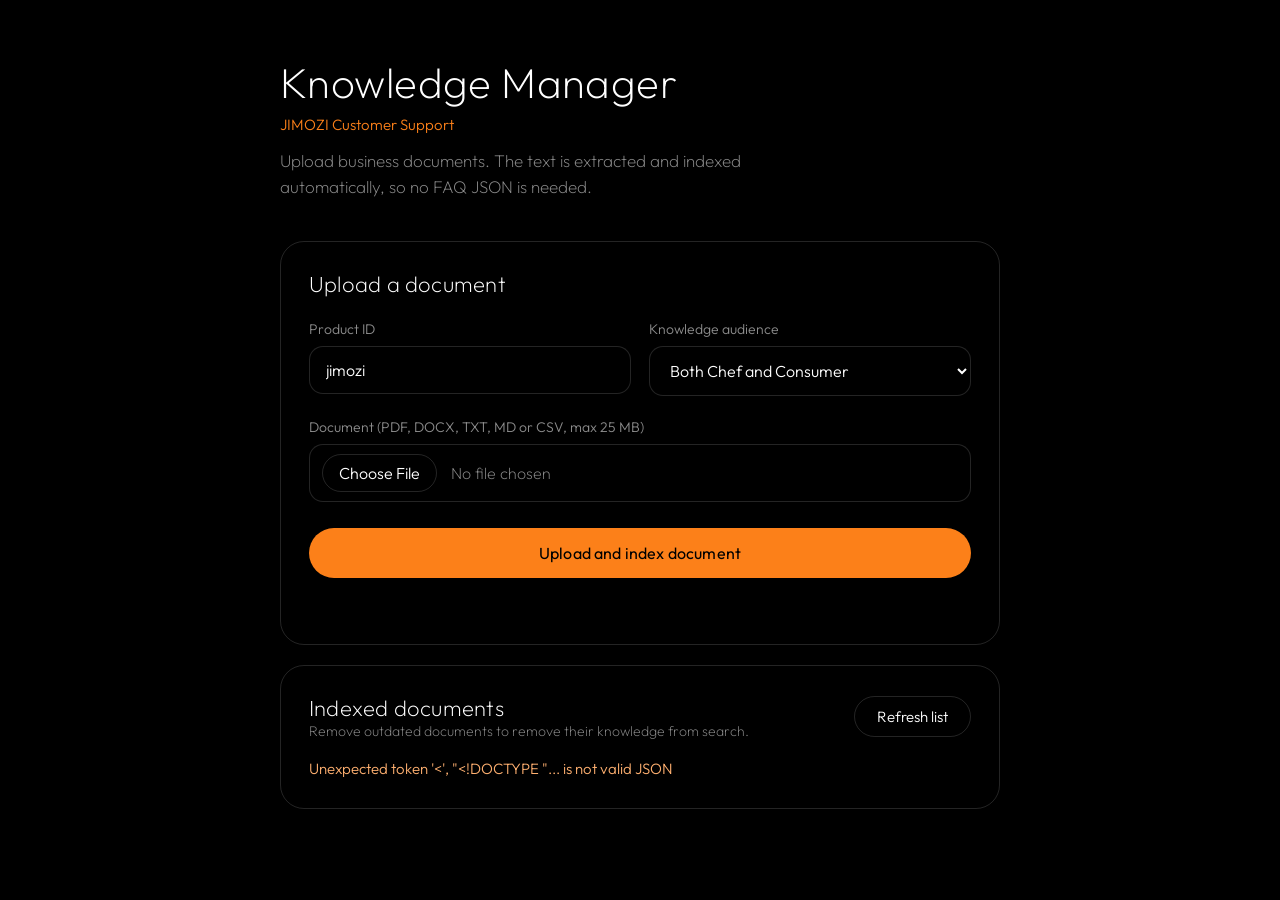
==== static/admin.html @ ab08d872 "second commit" ====
<!doctype html>
<html lang="en">
<head>
<meta charset="utf-8">
<meta name="viewport" content="width=device-width,initial-scale=1,viewport-fit=cover">
<title>JIMOZI Knowledge Manager</title>
<link rel="preconnect" href="https://fonts.googleapis.com">
<link rel="preconnect" href="https://fonts.gstatic.com" crossorigin>
<link href="https://fonts.googleapis.com/css2?family=Outfit:wght@100;200;300;400&display=swap" rel="stylesheet">
<link rel="stylesheet" href="/static/admin.css">
</head>
<body>

<header>
  <h1>Knowledge Manager</h1>
  <div class="brand">JIMOZI Customer Support</div>
  <p class="lead">Upload business documents. The text is extracted and indexed automatically, so no FAQ JSON is needed.</p>
</header>

<section class="panel">
  <h2>Upload a document</h2>
  <form id="uploadForm">
    <div class="grid">
      <div class="field">
        <label for="product">Product ID</label>
        <input id="product" value="jimozi" required pattern="[A-Za-z0-9_-]+">
      </div>
      <div class="field">
        <label for="audience">Knowledge audience</label>
        <select id="audience">
          <option value="both">Both Chef and Consumer</option>
          <option value="consumer">Consumer only</option>
          <option value="chef">Chef only</option>
        </select>
      </div>
    </div>
    <div class="field">
      <label for="file">Document (PDF, DOCX, TXT, MD or CSV, max 25 MB)</label>
      <input id="file" type="file" accept=".pdf,.docx,.txt,.md,.csv" required>
    </div>
    <button class="primary" id="uploadButton" type="submit">Upload and index document</button>
    <div id="uploadStatus" class="status" role="status" aria-live="polite"></div>
  </form>
</section>

<section class="panel">
  <div class="head">
    <div>
      <h2>Indexed documents</h2>
      <div class="muted small" class="mt6">Remove outdated documents to remove their knowledge from search.</div>
    </div>
    <button type="button" class="ghost" id="refreshButton">Refresh list</button>
  </div>
  <div id="documents" class="status muted" aria-live="polite">Loading…</div>
</section>

<script src="/static/admin.js" defer></script>
</body>
</html>
---- static/admin.css ----
:root{
  --orange:#FC8019;
  --orange-soft:#FFB070;
  --black:#000;
  --white:#fff;
  --muted:rgba(255,255,255,.55);
  --line:rgba(255,255,255,.14);
  --font:Outfit,"Helvetica Neue",Helvetica,Arial,system-ui,sans-serif;
  color-scheme:dark;
}
*{box-sizing:border-box;margin:0;padding:0}
body{background:var(--black);color:var(--white);font-family:var(--font);font-weight:300;-webkit-font-smoothing:antialiased;
  max-width:760px;margin:0 auto;padding:calc(56px + env(safe-area-inset-top,0px)) 20px calc(56px + env(safe-area-inset-bottom,0px))}
:focus-visible{outline:2px solid var(--orange-soft);outline-offset:3px}

header{margin-bottom:40px}
h1{font-size:clamp(30px,6vw,42px);font-weight:200;letter-spacing:.01em}
.brand{margin-top:6px;font-size:15px;font-weight:300;color:var(--orange)}
.lead{margin-top:14px;max-width:520px;font-size:17px;line-height:1.55;font-weight:200;color:var(--muted)}

.panel{border:1px solid var(--line);border-radius:24px;padding:28px;margin-bottom:20px}
h2{font-size:22px;font-weight:200;letter-spacing:.01em}
.muted{color:var(--muted)}
.small{font-size:14px;font-weight:200}

.grid{display:grid;grid-template-columns:repeat(auto-fit,minmax(220px,1fr));gap:18px;margin-top:22px}
.field{margin-top:22px}
.grid .field{margin-top:0}
label{display:block;font-size:14px;font-weight:300;color:var(--muted);margin-bottom:8px}
input,select{width:100%;padding:13px 16px;border:1px solid var(--line);border-radius:14px;background:var(--black);color:var(--white);font:inherit;font-weight:300;transition:border-color .2s}
input:hover,select:hover{border-color:rgba(255,255,255,.3)}
input:focus,select:focus{outline:none;border-color:var(--orange)}
input[type=file]{padding:9px 12px;color:var(--muted);font-weight:200}
input[type=file]::file-selector-button{margin-right:14px;padding:8px 16px;border:1px solid var(--line);border-radius:999px;background:transparent;color:var(--white);font:inherit;font-weight:300;cursor:pointer;transition:border-color .2s,color .2s}
input[type=file]::file-selector-button:hover{border-color:var(--orange);color:var(--orange-soft)}

button{font:inherit;cursor:pointer;border:0}
.primary{width:100%;margin-top:26px;padding:15px 20px;border-radius:999px;background:var(--orange);color:var(--black);font-weight:400;font-size:16px;letter-spacing:.01em;transition:transform .15s ease,box-shadow .2s ease,background .2s}
.primary:hover{box-shadow:0 0 36px rgba(252,128,25,.4)}
.primary:active{transform:scale(.985)}
.primary:disabled{background:#2a2a2a;color:var(--muted);box-shadow:none;cursor:not-allowed}
.ghost{padding:10px 22px;border-radius:999px;background:transparent;color:var(--white);border:1px solid var(--line);font-weight:300;font-size:15px;transition:border-color .2s,color .2s}
.ghost:hover{border-color:var(--orange);color:var(--orange-soft)}

.status{margin-top:16px;font-size:15px;font-weight:300;line-height:1.5;white-space:pre-wrap;min-height:22px}
.status.error{color:var(--orange-soft)}

.head{display:flex;align-items:center;justify-content:space-between;gap:16px;flex-wrap:wrap}
#documents{margin-top:18px}
.doc{border-top:1px solid var(--line);padding:16px 0;display:flex;align-items:center;justify-content:space-between;gap:16px}
.doc:first-child{border-top:0}
.doc strong{display:block;font-weight:300;font-size:17px;word-break:break-word}
.docmeta{margin-top:4px;color:var(--muted)}
.del{flex:none;padding:8px 16px;border-radius:999px;background:transparent;color:var(--white);border:1px solid var(--line);font-weight:300;font-size:14px;transition:border-color .2s,color .2s}
.del:hover{border-color:var(--orange);color:var(--orange-soft)}

@media (max-width:520px){.panel{padding:22px;border-radius:20px}.doc{align-items:flex-start;flex-direction:column;gap:12px}}
.mt6{margin-top:6px}
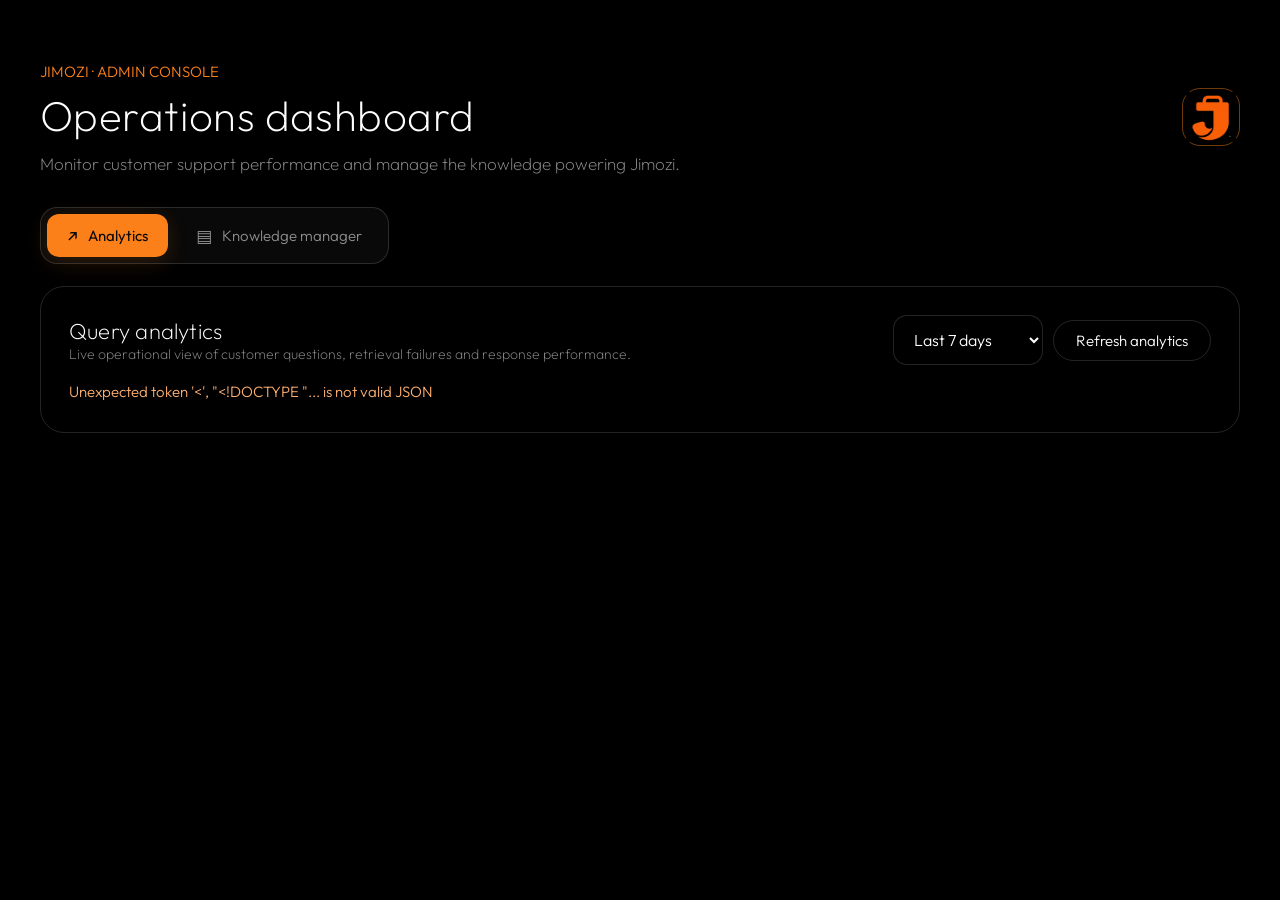
==== commit c07226c9: "Enhance Jimozi analytics, prompt management and retrieval" ====
--- a/static/admin.html
+++ b/static/admin.html
@@ -3,19 +3,77 @@
 <head>
 <meta charset="utf-8">
 <meta name="viewport" content="width=device-width,initial-scale=1,viewport-fit=cover">
-<title>JIMOZI Knowledge Manager</title>
+<title>JIMOZI Admin Console</title>
 <link rel="preconnect" href="https://fonts.googleapis.com">
 <link rel="preconnect" href="https://fonts.gstatic.com" crossorigin>
 <link href="https://fonts.googleapis.com/css2?family=Outfit:wght@100;200;300;400&display=swap" rel="stylesheet">
-<link rel="stylesheet" href="/static/admin.css">
+<link rel="stylesheet" href="/static/admin.css?v=admin-tabs-1">
 </head>
 <body>
 
-<header>
-  <h1>Knowledge Manager</h1>
-  <div class="brand">JIMOZI Customer Support</div>
-  <p class="lead">Upload business documents. The text is extracted and indexed automatically, so no FAQ JSON is needed.</p>
+<header class="app-header">
+  <div>
+    <div class="brand">JIMOZI · ADMIN CONSOLE</div>
+    <h1>Operations dashboard</h1>
+    <p class="lead">Monitor customer support performance and manage the knowledge powering Jimozi.</p>
+  </div>
+  <div class="header-mark"><img src="/static/logo.png" height="50" width="50"></div>
 </header>
+
+<nav class="tab-nav" role="tablist" aria-label="Admin sections">
+  <button class="tab-button active" id="analyticsTabButton" type="button" role="tab" aria-selected="true" aria-controls="analyticsTab" data-tab="analyticsTab">
+    <span class="tab-icon" aria-hidden="true">↗</span> Analytics
+  </button>
+  <button class="tab-button" id="knowledgeTabButton" type="button" role="tab" aria-selected="false" aria-controls="knowledgeTab" data-tab="knowledgeTab" tabindex="-1">
+    <span class="tab-icon" aria-hidden="true">▤</span> Knowledge manager
+  </button>
+</nav>
+
+<section class="panel analytics-panel tab-panel" id="analyticsTab" role="tabpanel" aria-labelledby="analyticsTabButton">
+  <div class="head">
+    <div>
+      <h2>Query analytics</h2>
+      <div class="muted small">Live operational view of customer questions, retrieval failures and response performance.</div>
+    </div>
+    <div class="analytics-controls">
+      <select id="analyticsDays" aria-label="Analytics period">
+        <option value="1">Last 24 hours</option>
+        <option value="7" selected>Last 7 days</option>
+        <option value="30">Last 30 days</option>
+        <option value="90">Last 90 days</option>
+      </select>
+      <button type="button" class="ghost" id="refreshAnalytics">Refresh analytics</button>
+    </div>
+  </div>
+  <div id="analyticsStatus" class="status muted">Loading analytics…</div>
+  <div id="analyticsContent" hidden>
+    <div class="kpi-grid">
+      <article class="kpi"><span>Total queries</span><strong id="kpiTotal">0</strong><small id="kpiPeriod">Selected period</small></article>
+      <article class="kpi"><span>Failed queries</span><strong id="kpiFailed">0</strong><small id="kpiFailureRate">0% failure rate</small></article>
+      <article class="kpi"><span>Successful queries</span><strong id="kpiSuccess">0</strong><small id="kpiSuccessRate">0% success rate</small></article>
+      <article class="kpi"><span>Average latency</span><strong id="kpiLatency">0 ms</strong><small>Chat retrieval + answer processing</small></article>
+    </div>
+    <div class="chart-grid">
+      <article class="chart-card"><h3>Queries over time</h3><div id="dailyChart" class="chart"></div><div class="legend"><span><i class="dot total"></i>Total</span><span><i class="dot failed"></i>Failed</span></div></article>
+      <article class="chart-card"><h3>Failure reasons</h3><div id="failureChart" class="chart"></div></article>
+      <article class="chart-card"><h3>Most frequently failing questions</h3><div id="topQueries" class="table-wrap"></div></article>
+      <article class="chart-card"><h3>Consumer vs Chef</h3><div id="modeChart" class="chart"></div></article>
+      <article class="chart-card"><h3>Query volume by hour (UTC)</h3><div id="hourChart" class="chart"></div></article>
+      <article class="chart-card"><h3>Product breakdown</h3><div id="productChart" class="chart"></div></article>
+    </div>
+    <article class="chart-card recent-card"><div class="head"><h3>Recent query log</h3><span class="muted small">Latest 100 events · admin only</span></div><div id="recentQueries" class="table-wrap"></div></article>
+  </div>
+</section>
+
+
+<div class="tab-panel" id="knowledgeTab" role="tabpanel" aria-labelledby="knowledgeTabButton" hidden>
+  <div class="section-intro">
+    <div>
+      <h2>Knowledge manager</h2>
+      <p class="muted small">Upload, index and maintain the documents used by Jimozi's retrieval system.</p>
+    </div>
+    <span class="section-tag">KNOWLEDGE BASE</span>
+  </div>
 
 <section class="panel">
   <h2>Upload a document</h2>
@@ -23,7 +81,7 @@
     <div class="grid">
       <div class="field">
         <label for="product">Product ID</label>
-        <input id="product" value="jimozi" required pattern="[A-Za-z0-9_-]+">
+        <input id="product" value="jimozi" required pattern="[A-Za-z0-9_\-]+">
       </div>
       <div class="field">
         <label for="audience">Knowledge audience</label>
@@ -31,6 +89,7 @@
           <option value="both">Both Chef and Consumer</option>
           <option value="consumer">Consumer only</option>
           <option value="chef">Chef only</option>
+          <option value="internal">Internal (stored, never used in answers)</option>
         </select>
       </div>
     </div>
@@ -53,7 +112,8 @@
   </div>
   <div id="documents" class="status muted" aria-live="polite">Loading…</div>
 </section>
+</div>
 
-<script src="/static/admin.js" defer></script>
+<script src="/static/admin.js?v=admin-tabs-1" defer></script>
 </body>
 </html>
--- a/static/admin.css
+++ b/static/admin.css
@@ -10,7 +10,7 @@
 }
 *{box-sizing:border-box;margin:0;padding:0}
 body{background:var(--black);color:var(--white);font-family:var(--font);font-weight:300;-webkit-font-smoothing:antialiased;
-  max-width:760px;margin:0 auto;padding:calc(56px + env(safe-area-inset-top,0px)) 20px calc(56px + env(safe-area-inset-bottom,0px))}
+  max-width:1240px;margin:0 auto;padding:calc(56px + env(safe-area-inset-top,0px)) 20px calc(56px + env(safe-area-inset-bottom,0px))}
 :focus-visible{outline:2px solid var(--orange-soft);outline-offset:3px}
 
 header{margin-bottom:40px}
@@ -55,4 +55,58 @@
 .del:hover{border-color:var(--orange);color:var(--orange-soft)}
 
 @media (max-width:520px){.panel{padding:22px;border-radius:20px}.doc{align-items:flex-start;flex-direction:column;gap:12px}}
-.mt6{margin-top:6px}+.mt6{margin-top:6px}
+
+.analytics-panel{margin-top:12px}
+.analytics-controls{display:flex;gap:10px;align-items:center;flex-wrap:wrap}
+.analytics-controls select{width:auto;min-width:150px}
+.kpi-grid{display:grid;grid-template-columns:repeat(4,minmax(0,1fr));gap:14px;margin:24px 0}
+.kpi{border:1px solid var(--line);border-radius:18px;padding:20px;background:#090909;min-width:0}
+.kpi span,.kpi small{display:block;color:var(--muted);font-size:13px}
+.kpi strong{display:block;font-size:clamp(24px,3vw,34px);font-weight:300;margin:8px 0;overflow-wrap:anywhere}
+.chart-grid{display:grid;grid-template-columns:repeat(2,minmax(0,1fr));gap:16px}
+.chart-card{border:1px solid var(--line);border-radius:18px;padding:20px;min-width:0;overflow:hidden}
+.chart-card h3{font-size:17px;font-weight:300;margin-bottom:16px}
+.chart{width:100%;min-height:100px;overflow-x:auto}
+.chart svg{width:100%;height:auto;min-height:120px;overflow:visible}
+.gridline{stroke:rgba(255,255,255,.10);stroke-width:1}
+.axis{fill:rgba(255,255,255,.5);font-size:10px}
+.bar-total{fill:#FC8019}.bar-failed{fill:#ff5555}
+.bar-label{fill:rgba(255,255,255,.78);font-size:12px}
+.bar-value{fill:white;font-size:11px}
+.legend{display:flex;gap:18px;color:var(--muted);font-size:12px;margin-top:6px}
+.dot{display:inline-block;width:8px;height:8px;border-radius:50%;margin-right:6px;background:#FC8019}
+.dot.failed{background:#ff5555}
+.empty-chart{color:var(--muted);font-size:14px;padding:24px 4px}
+.table-wrap{overflow:auto;max-width:100%}
+table{width:100%;border-collapse:collapse;font-size:13px;min-width:500px}
+th,td{text-align:left;padding:11px 9px;border-bottom:1px solid var(--line);vertical-align:top}
+th{color:var(--muted);font-weight:300;white-space:nowrap}
+td{font-weight:300;overflow-wrap:anywhere}
+td small{display:block;color:var(--muted);margin-top:4px}
+.fail-text{color:#ff7777}.ok-text{color:#8bd6a5}
+.recent-card{margin-top:16px}
+@media(max-width:800px){.kpi-grid{grid-template-columns:repeat(2,minmax(0,1fr))}.chart-grid{grid-template-columns:1fr}}
+@media(max-width:520px){.kpi-grid{grid-template-columns:1fr 1fr}.analytics-controls{width:100%}.analytics-controls select,.analytics-controls button{flex:1}.chart-card{padding:15px}}
+
+
+/* Admin information architecture: Analytics and Knowledge Manager tabs */
+[hidden]{display:none!important}
+.app-header{display:flex;align-items:center;justify-content:space-between;gap:24px;margin-bottom:30px}
+.app-header h1{margin-top:8px}
+.app-header .lead{max-width:680px;margin-top:9px}
+.header-mark{width:58px;height:58px;display:grid;place-items:center;border:1px solid rgba(252,128,25,.45);border-radius:18px;font-size:30px;font-weight:200;}
+.tab-nav{display:flex;gap:8px;padding:6px;border:1px solid var(--line);border-radius:17px;background:#090909;margin-bottom:22px;width:max-content;max-width:100%}
+.tab-button{display:inline-flex;align-items:center;justify-content:center;gap:10px;padding:12px 20px;border-radius:12px;background:transparent;color:var(--muted);font-size:15px;font-weight:300;transition:background .2s,color .2s,box-shadow .2s;white-space:nowrap}
+.tab-button:hover{color:var(--white);background:rgba(255,255,255,.05)}
+.tab-button.active{background:var(--orange);color:#090909;font-weight:400;box-shadow:0 5px 22px rgba(252,128,25,.16)}
+.tab-icon{font-size:17px;line-height:1}
+.tab-panel{animation:tab-enter .18s ease-out}
+@keyframes tab-enter{from{opacity:.65;transform:translateY(4px)}to{opacity:1;transform:translateY(0)}}
+.section-intro{display:flex;align-items:center;justify-content:space-between;gap:16px;margin:8px 2px 18px}
+.section-intro h2{font-size:25px}
+.section-intro p{margin-top:6px}
+.section-tag{border:1px solid var(--line);border-radius:999px;padding:7px 12px;color:var(--orange-soft);font-size:10px;letter-spacing:.12em;white-space:nowrap}
+.tab-panel>.panel{margin-bottom:16px}
+.analytics-panel{margin-top:0}
+@media(max-width:600px){.app-header{align-items:flex-start}.header-mark{width:44px;height:44px;font-size:23px;border-radius:14px}.tab-nav{width:100%;display:grid;grid-template-columns:1fr 1fr}.tab-button{padding:12px 8px;font-size:13px;gap:7px}.section-intro{align-items:flex-start}.section-tag{font-size:9px;padding:6px 8px}}
